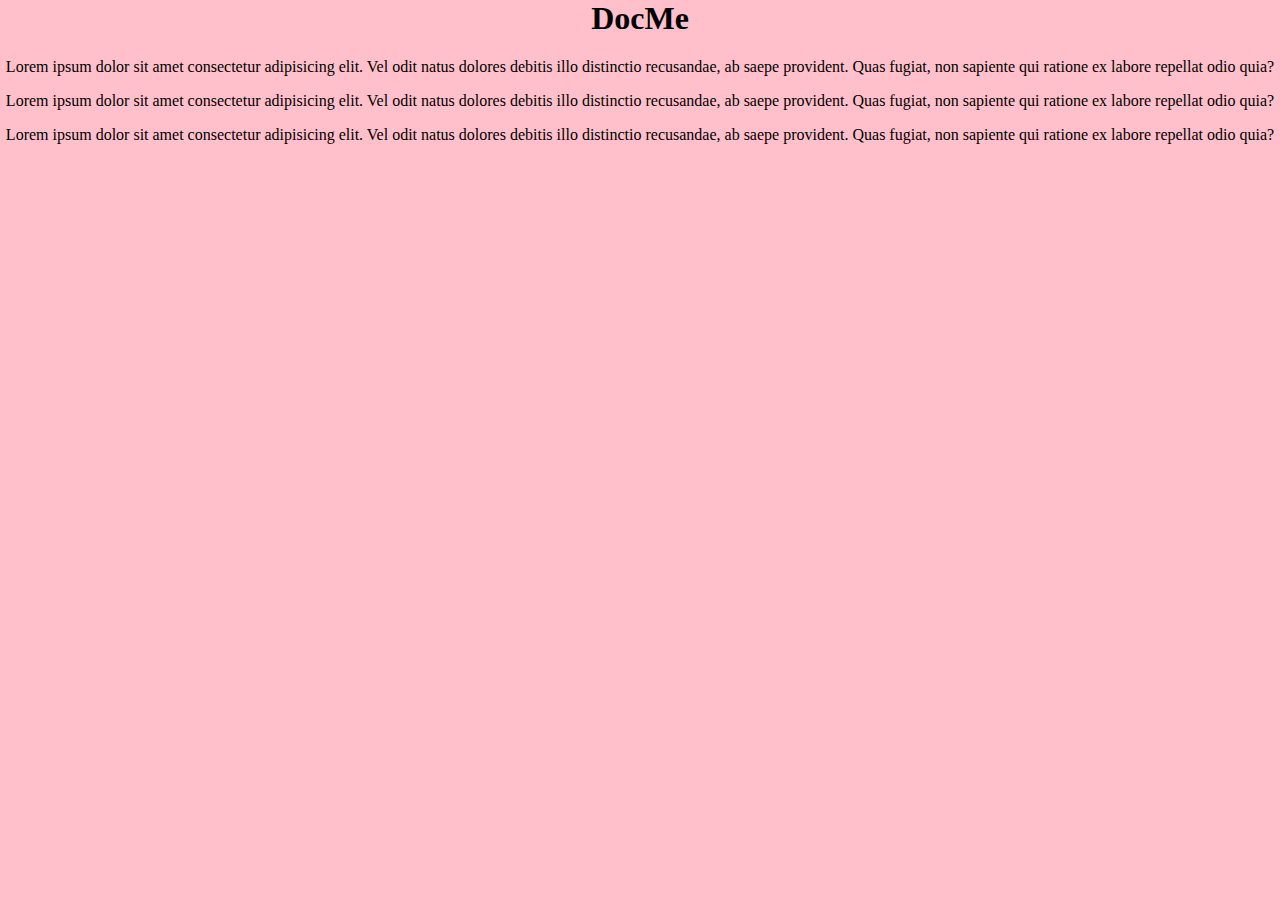
==== index.html @ 7600d406 "styling" ====
<html lang="en">
<head>
    <meta charset="UTF-8">
    <meta http-equiv="X-UA-Compatible" content="IE=edge">
    <meta name="viewport" content="width=device-width, initial-scale=1.0">
    <title>Document</title>
    <link rel = "stylesheet" href="styles.css">
</head>
<body>
    <h1>DocMe</h1>
    <p>Lorem ipsum dolor sit amet consectetur adipisicing elit. Vel odit natus dolores debitis illo distinctio recusandae, ab saepe provident. Quas fugiat, non sapiente qui ratione ex labore repellat odio quia?</p>
    <p>Lorem ipsum dolor sit amet consectetur adipisicing elit. Vel odit natus dolores debitis illo distinctio recusandae, ab saepe provident. Quas fugiat, non sapiente qui ratione ex labore repellat odio quia?</p>
    <p>Lorem ipsum dolor sit amet consectetur adipisicing elit. Vel odit natus dolores debitis illo distinctio recusandae, ab saepe provident. Quas fugiat, non sapiente qui ratione ex labore repellat odio quia?</p>
</body>
</html>
---- styles.css ----
body{
    margin: 0;
    background: pink;
    text-align: center;
}
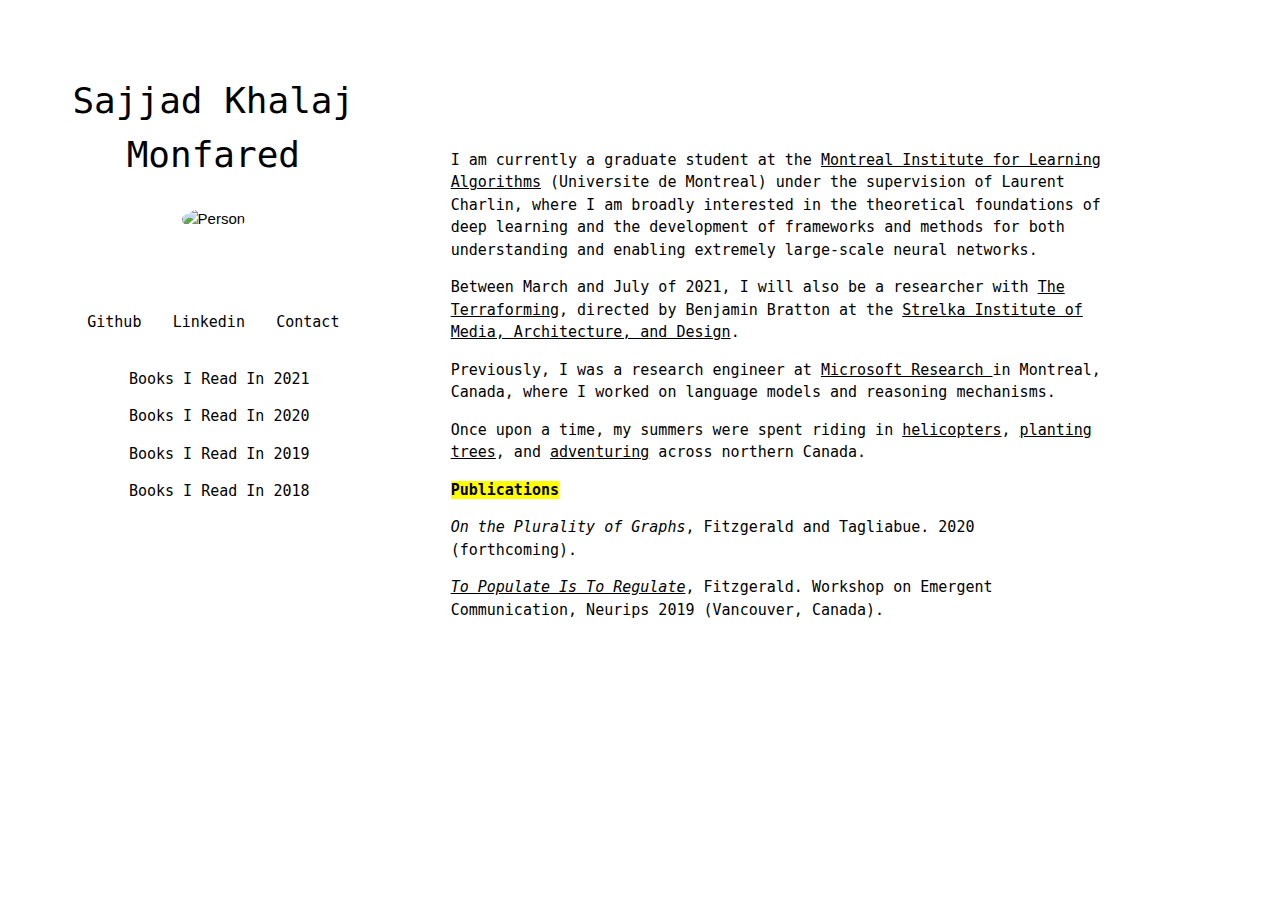
==== commit 2551f5b7: "Update index.html" ====
--- a/index.html
+++ b/index.html
@@ -1,15 +1,59 @@
-<html lang="en">
-<head>
-    <meta charset="UTF-8">
-    <meta http-equiv="X-UA-Compatible" content="IE=edge">
-    <meta name="viewport" content="width=device-width, initial-scale=1.0">
-    <title>Document</title>
-    <link rel = "stylesheet" href="styles.css">
-</head>
-<body>
-    <h1>DocMe</h1>
-    <p>Lorem ipsum dolor sit amet consectetur adipisicing elit. Vel odit natus dolores debitis illo distinctio recusandae, ab saepe provident. Quas fugiat, non sapiente qui ratione ex labore repellat odio quia?</p>
-    <p>Lorem ipsum dolor sit amet consectetur adipisicing elit. Vel odit natus dolores debitis illo distinctio recusandae, ab saepe provident. Quas fugiat, non sapiente qui ratione ex labore repellat odio quia?</p>
-    <p>Lorem ipsum dolor sit amet consectetur adipisicing elit. Vel odit natus dolores debitis illo distinctio recusandae, ab saepe provident. Quas fugiat, non sapiente qui ratione ex labore repellat odio quia?</p>
-</body>
-</html>+<!DOCTYPE html>
+<html>
+<title>Sajjad Monfared</title>
+<link rel="icon" type="image/ico" href="assets/cactus.png" />
+<meta charset="UTF-8">
+<meta name="viewport" content="width=device-width, initial-scale=1">
+<link rel="stylesheet" href="https://www.w3schools.com/w3css/4/w3.css">
+<bodclass="w3-content" style="max-width:1300px">
+
+<!-- First Grid: Logo & About -->
+<div class="w3-row">
+  <div class="w3-third w3-white w3-container w3-center" style="height:700px">
+    <div class="w3-padding-64">
+      <h1 style="font-family: 'Cutive Mono', monospace;">Sajjad Khalaj Monfared</h1>
+
+      <img src="assets/headshot.png" class="w3-margin w3-circle" alt="Person" style="width:35%">
+    </div>
+    <div class="w3-padding-8">
+      <a style="font-family: 'Cutive Mono', monospace; text-decoration: none" href="https://github.com/ninkle">Github</a>
+      <a style="font-family: 'Cutive Mono', monospace; text-decoration: none" href="https://www.linkedin.com/in/nicole-fitzgerald/"> &nbsp;&nbsp; Linkedin</a>
+      <a style="font-family: 'Cutive Mono', monospace; text-decoration: none" href="mailto:nifitzge@gmail.com"> &nbsp;&nbsp; Contact</a>
+    </div>
+    <!-- <div class="w3-center" style="padding-top: 5%; padding-right: 5%; padding-left: 8%">
+	    <p style="font-family: 'Cutive Mono', monospace;"> Bonus material: some of my favourite <a href="https://open.spotify.com/album/14IOe7ahxQPTwUYUQX3IFi?si=4qsEONR-SmavnW243DpVNw">music</a>, <a href="https://www.goodreads.com/book/show/4982.The_Sirens_of_Titan">books</a> (also <a href="https://www.goodreads.com/book/show/6759.Infinite_Jest">here</a>, <a href="https://www.goodreads.com/book/show/4406.East_of_Eden">here</a>, and <a href="https://www.goodreads.com/book/show/59780.Cosmicomics">here</a>), and <a href="https://www.brainpickings.org/">blogs</a> (<a href="https://fermatslibrary.com/journal_club">last one</a>). </p>
+    </div> -->
+        <div class="w3-padding-8" style="padding-top: 5%; padding-right: 5%; padding-left: 8%">
+      <p> <a style="font-family: 'Cutive Mono', monospace; text-decoration: none" href="books2021.html">Books I Read In 2021</a> </p>
+      <p> <a style="font-family: 'Cutive Mono', monospace; text-decoration: none" href="books2020.html">Books I Read In 2020</a> </p>
+      <p> <a style="font-family: 'Cutive Mono', monospace; text-decoration: none" href="books2019.html">Books I Read In 2019</a> </p>
+      <p> <a style="font-family: 'Cutive Mono', monospace; text-decoration: none" href="books2018.html">Books I Read In 2018</a> </p>
+    </div>
+  </div>
+  <div class="w3-twothird w3-white w3-container" style="height:700px">
+    <div class="w3-padding-64 w3-center">
+      <div class="w3-left-align w3-padding-small">
+        <p style="font-family: 'Cutive Mono', monospace; margin-top: 10%; margin-right: 150px"> I am currently a graduate student at the <a href="https://mila.quebec/">Montreal Institute for Learning Algorithms</a> (Universite de Montreal) under the supervision of Laurent Charlin, where I am broadly interested in
+        the theoretical foundations of deep learning and the development of frameworks and methods for both understanding and enabling extremely large-scale neural networks.</p>
+
+        <p style="font-family: 'Cutive Mono', monospace; margin-right: 150px">Between March and July of 2021, I will also be a researcher with <a href="https://theterraforming.strelka.com/">The Terraforming</a>, directed by Benjamin Bratton at the <a href="https://strelka.com/en">Strelka Institute of Media, Architecture, and Design</a>. </p>
+          
+        <p style="font-family: 'Cutive Mono', monospace; margin-right: 150px">
+        Previously, I was a research engineer at <a href="https://www.microsoft.com/en-us/research/lab/microsoft-research-montreal/">
+          Microsoft Research </a> in Montreal, Canada, where I worked on language models and reasoning mechanisms.
+           <span style="background-color: #FFFF00"> </p>
+
+        <p style="font-family: 'Cutive Mono', monospace; margin-right: 150px">Once upon a time, my summers were spent riding in <a href="helicopter.html">helicopters</a>, <a href="treeplanting.html">planting trees</a>, and <a href="adventuring.html">adventuring</a> across northern Canada.
+        </p>
+        <p style="font-family: 'Cutive Mono', monospace; margin-right: 150px"<p style="font-family: 'Cutive Mono', monospace; margin-right: 150px"><span style="background-color: #FFFF00"><b>Publications</b></span></p> </p>
+        <p style="font-family: 'Cutive Mono', monospace; margin-right: 150px"><i>On the Plurality of Graphs</i>, Fitzgerald and Tagliabue. 2020 (forthcoming).</p>
+        <p style="font-family: 'Cutive Mono', monospace; margin-right: 150px"><a href="https://arxiv.org/pdf/1911.04362.pdf"><i>To Populate Is To Regulate</i></a>, 
+          Fitzgerald. Workshop on Emergent Communication, Neurips 2019 (Vancouver, Canada).</p>
+      </div>
+    </div>
+  </div>
+</div>
+<!--   <div class="w3-container">
+    <img src="assets/cactus.png" style="height:5%; width:5%;  display: block; margin-left: auto; margin-right: auto">
+  </div> -->
+</div>
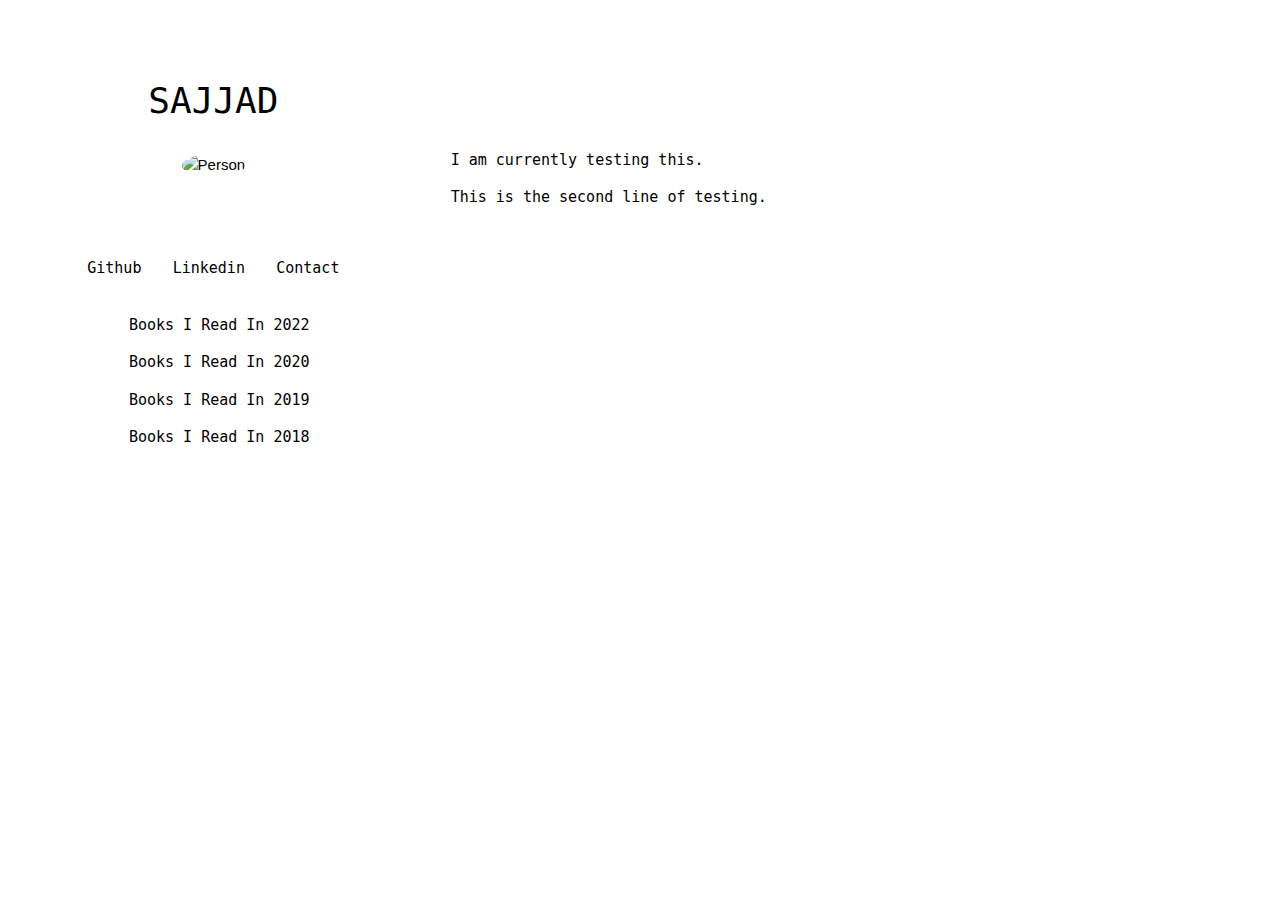
==== commit 011b944f: "Update index.html" ====
--- a/index.html
+++ b/index.html
@@ -1,6 +1,6 @@
 <!DOCTYPE html>
 <html>
-<title>Sajjad Monfared</title>
+<title>SAJJAD</title>
 <link rel="icon" type="image/ico" href="assets/cactus.png" />
 <meta charset="UTF-8">
 <meta name="viewport" content="width=device-width, initial-scale=1">
@@ -11,44 +11,33 @@
 <div class="w3-row">
   <div class="w3-third w3-white w3-container w3-center" style="height:700px">
     <div class="w3-padding-64">
-      <h1 style="font-family: 'Cutive Mono', monospace;">Sajjad Khalaj Monfared</h1>
+      <h1 style="font-family: 'Cutive Mono', monospace;">SAJJAD</h1>
 
-      <img src="assets/headshot.png" class="w3-margin w3-circle" alt="Person" style="width:35%">
+      <img src="assets/computer_meme2.jpeg" class="w3-margin w3-circle" alt="Person" style="width:35%">
     </div>
     <div class="w3-padding-8">
-      <a style="font-family: 'Cutive Mono', monospace; text-decoration: none" href="https://github.com/ninkle">Github</a>
-      <a style="font-family: 'Cutive Mono', monospace; text-decoration: none" href="https://www.linkedin.com/in/nicole-fitzgerald/"> &nbsp;&nbsp; Linkedin</a>
-      <a style="font-family: 'Cutive Mono', monospace; text-decoration: none" href="mailto:nifitzge@gmail.com"> &nbsp;&nbsp; Contact</a>
+      <a style="font-family: 'Cutive Mono', monospace; text-decoration: none" href="https://github.com/S4JJ4D">Github</a>
+      <a style="font-family: 'Cutive Mono', monospace; text-decoration: none" href=""> &nbsp;&nbsp; Linkedin</a>
+      <a style="font-family: 'Cutive Mono', monospace; text-decoration: none" href="mailto:sajjad.monfared@gmail.com"> &nbsp;&nbsp; Contact</a>
     </div>
     <!-- <div class="w3-center" style="padding-top: 5%; padding-right: 5%; padding-left: 8%">
 	    <p style="font-family: 'Cutive Mono', monospace;"> Bonus material: some of my favourite <a href="https://open.spotify.com/album/14IOe7ahxQPTwUYUQX3IFi?si=4qsEONR-SmavnW243DpVNw">music</a>, <a href="https://www.goodreads.com/book/show/4982.The_Sirens_of_Titan">books</a> (also <a href="https://www.goodreads.com/book/show/6759.Infinite_Jest">here</a>, <a href="https://www.goodreads.com/book/show/4406.East_of_Eden">here</a>, and <a href="https://www.goodreads.com/book/show/59780.Cosmicomics">here</a>), and <a href="https://www.brainpickings.org/">blogs</a> (<a href="https://fermatslibrary.com/journal_club">last one</a>). </p>
     </div> -->
         <div class="w3-padding-8" style="padding-top: 5%; padding-right: 5%; padding-left: 8%">
-      <p> <a style="font-family: 'Cutive Mono', monospace; text-decoration: none" href="books2021.html">Books I Read In 2021</a> </p>
-      <p> <a style="font-family: 'Cutive Mono', monospace; text-decoration: none" href="books2020.html">Books I Read In 2020</a> </p>
-      <p> <a style="font-family: 'Cutive Mono', monospace; text-decoration: none" href="books2019.html">Books I Read In 2019</a> </p>
-      <p> <a style="font-family: 'Cutive Mono', monospace; text-decoration: none" href="books2018.html">Books I Read In 2018</a> </p>
+      <p> <a style="font-family: 'Cutive Mono', monospace; text-decoration: none" href="books2022.html">Books I Read In 2022</a> </p>
+      <p> <a style="font-family: 'Cutive Mono', monospace; text-decoration: none" href="">Books I Read In 2020</a> </p>
+      <p> <a style="font-family: 'Cutive Mono', monospace; text-decoration: none" href="">Books I Read In 2019</a> </p>
+      <p> <a style="font-family: 'Cutive Mono', monospace; text-decoration: none" href="">Books I Read In 2018</a> </p>
     </div>
   </div>
   <div class="w3-twothird w3-white w3-container" style="height:700px">
     <div class="w3-padding-64 w3-center">
       <div class="w3-left-align w3-padding-small">
-        <p style="font-family: 'Cutive Mono', monospace; margin-top: 10%; margin-right: 150px"> I am currently a graduate student at the <a href="https://mila.quebec/">Montreal Institute for Learning Algorithms</a> (Universite de Montreal) under the supervision of Laurent Charlin, where I am broadly interested in
-        the theoretical foundations of deep learning and the development of frameworks and methods for both understanding and enabling extremely large-scale neural networks.</p>
-
-        <p style="font-family: 'Cutive Mono', monospace; margin-right: 150px">Between March and July of 2021, I will also be a researcher with <a href="https://theterraforming.strelka.com/">The Terraforming</a>, directed by Benjamin Bratton at the <a href="https://strelka.com/en">Strelka Institute of Media, Architecture, and Design</a>. </p>
-          
-        <p style="font-family: 'Cutive Mono', monospace; margin-right: 150px">
-        Previously, I was a research engineer at <a href="https://www.microsoft.com/en-us/research/lab/microsoft-research-montreal/">
-          Microsoft Research </a> in Montreal, Canada, where I worked on language models and reasoning mechanisms.
-           <span style="background-color: #FFFF00"> </p>
-
-        <p style="font-family: 'Cutive Mono', monospace; margin-right: 150px">Once upon a time, my summers were spent riding in <a href="helicopter.html">helicopters</a>, <a href="treeplanting.html">planting trees</a>, and <a href="adventuring.html">adventuring</a> across northern Canada.
-        </p>
-        <p style="font-family: 'Cutive Mono', monospace; margin-right: 150px"<p style="font-family: 'Cutive Mono', monospace; margin-right: 150px"><span style="background-color: #FFFF00"><b>Publications</b></span></p> </p>
-        <p style="font-family: 'Cutive Mono', monospace; margin-right: 150px"><i>On the Plurality of Graphs</i>, Fitzgerald and Tagliabue. 2020 (forthcoming).</p>
-        <p style="font-family: 'Cutive Mono', monospace; margin-right: 150px"><a href="https://arxiv.org/pdf/1911.04362.pdf"><i>To Populate Is To Regulate</i></a>, 
-          Fitzgerald. Workshop on Emergent Communication, Neurips 2019 (Vancouver, Canada).</p>
+	      
+        <p style="font-family: 'Cutive Mono', monospace; margin-top: 10%; margin-right: 150px">I am currently testing this.</p>
+	      
+        <p style="font-family: 'Cutive Mono', monospace; margin-right: 150px">This is the second line of testing.</p>
+	      
       </div>
     </div>
   </div>
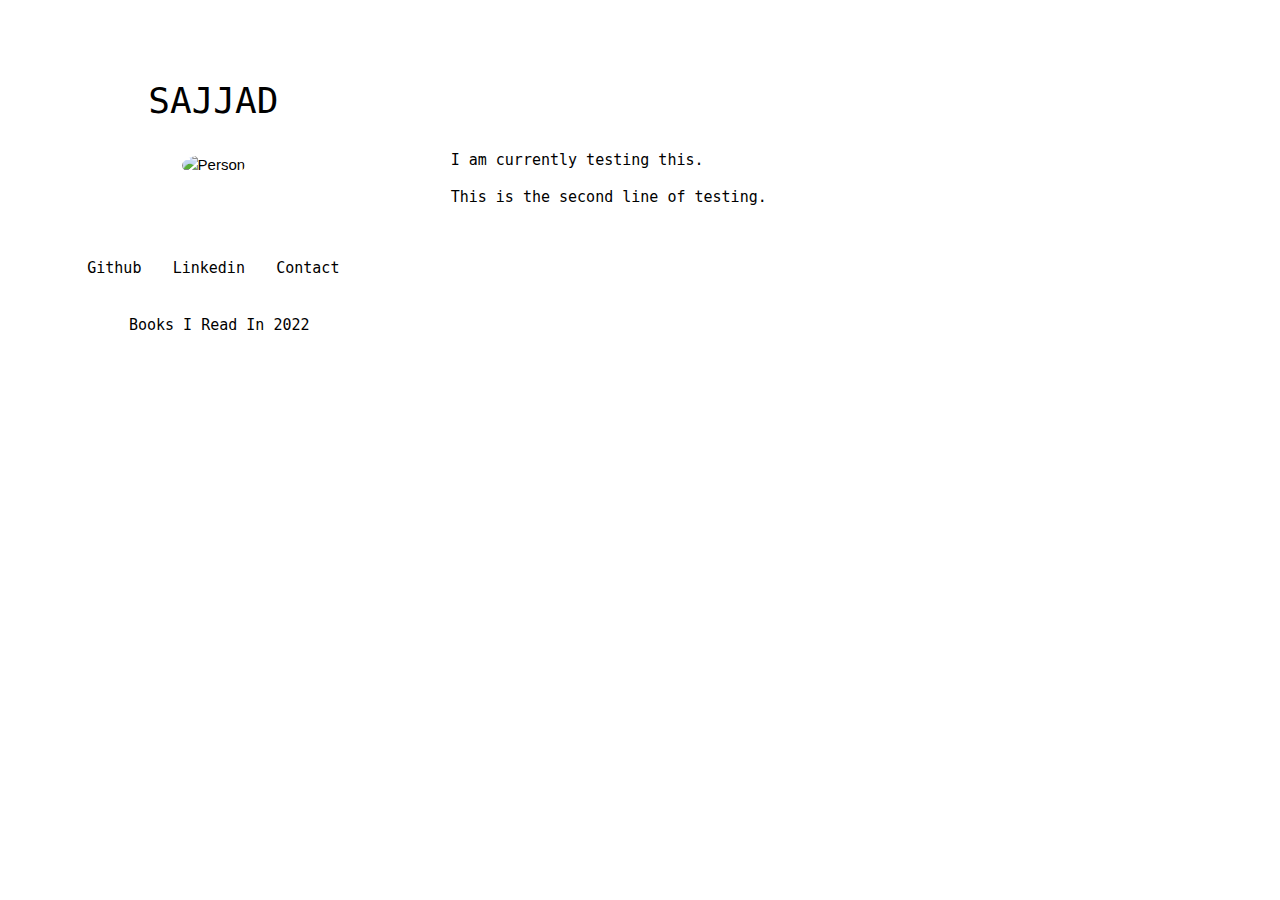
==== commit b3a1f4bc: "Update index.html" ====
--- a/index.html
+++ b/index.html
@@ -13,7 +13,7 @@
     <div class="w3-padding-64">
       <h1 style="font-family: 'Cutive Mono', monospace;">SAJJAD</h1>
 
-      <img src="assets/computer_meme2.jpeg" class="w3-margin w3-circle" alt="Person" style="width:35%">
+      <img src="assets/headshot3.png" class="w3-margin w3-circle" alt="Person" style="width:35%">
     </div>
     <div class="w3-padding-8">
       <a style="font-family: 'Cutive Mono', monospace; text-decoration: none" href="https://github.com/S4JJ4D">Github</a>
@@ -25,9 +25,6 @@
     </div> -->
         <div class="w3-padding-8" style="padding-top: 5%; padding-right: 5%; padding-left: 8%">
       <p> <a style="font-family: 'Cutive Mono', monospace; text-decoration: none" href="books2022.html">Books I Read In 2022</a> </p>
-      <p> <a style="font-family: 'Cutive Mono', monospace; text-decoration: none" href="">Books I Read In 2020</a> </p>
-      <p> <a style="font-family: 'Cutive Mono', monospace; text-decoration: none" href="">Books I Read In 2019</a> </p>
-      <p> <a style="font-family: 'Cutive Mono', monospace; text-decoration: none" href="">Books I Read In 2018</a> </p>
     </div>
   </div>
   <div class="w3-twothird w3-white w3-container" style="height:700px">
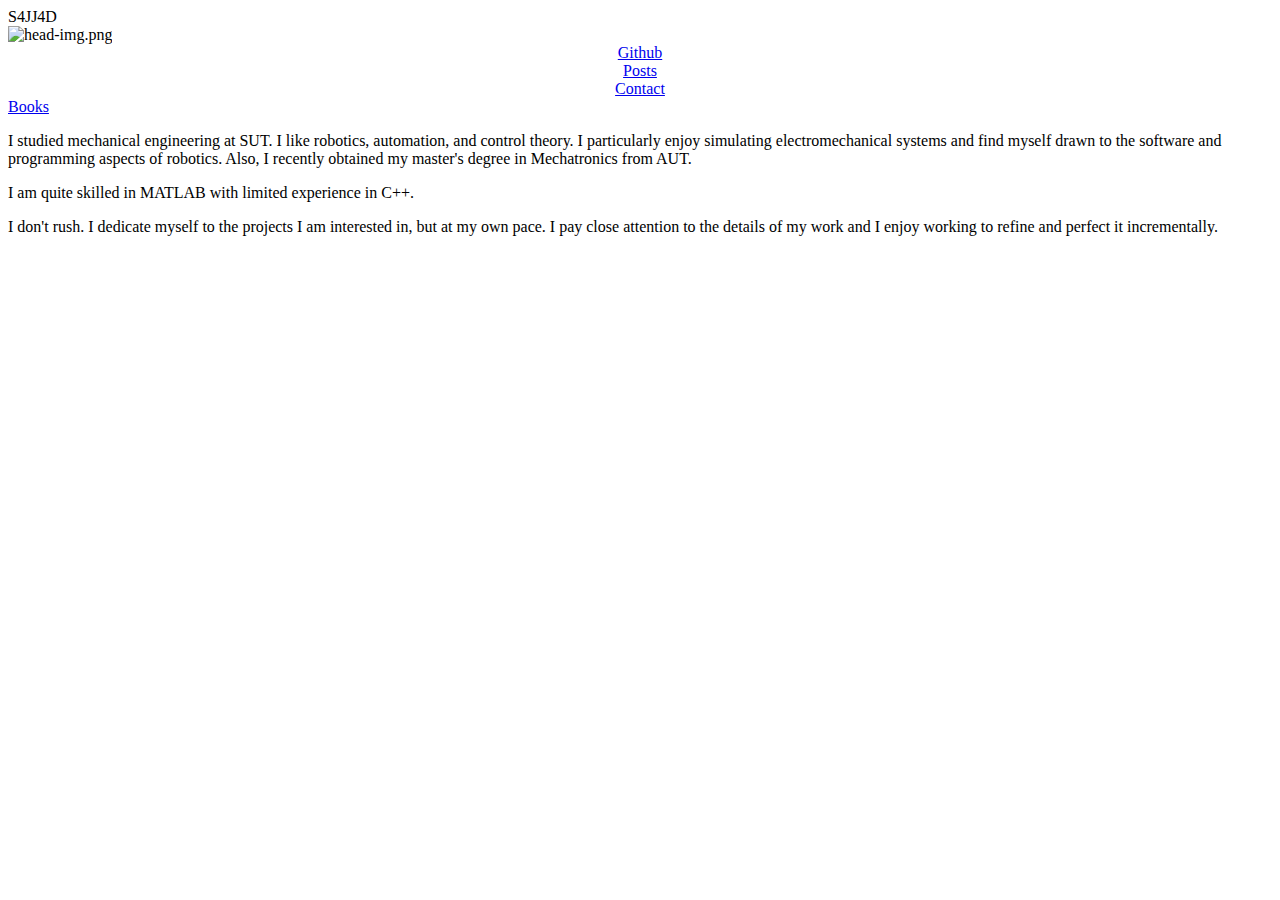
==== commit 157a8961: "Update index.html" ====
--- a/index.html
+++ b/index.html
@@ -1,45 +1,78 @@
 <!DOCTYPE html>
-<html>
-<title>SAJJAD</title>
-<link rel="icon" type="image/ico" href="assets/cactus.png" />
-<meta charset="UTF-8">
-<meta name="viewport" content="width=device-width, initial-scale=1">
-<link rel="stylesheet" href="https://www.w3schools.com/w3css/4/w3.css">
-<bodclass="w3-content" style="max-width:1300px">
+<html lang="en">
 
-<!-- First Grid: Logo & About -->
-<div class="w3-row">
-  <div class="w3-third w3-white w3-container w3-center" style="height:700px">
-    <div class="w3-padding-64">
-      <h1 style="font-family: 'Cutive Mono', monospace;">SAJJAD</h1>
+<head>
+    <meta charset="UTF-8">
+    <meta name="viewport" content="width=device-width, initial-scale=1.0">
+    <title>Home</title>
 
-      <img src="assets/headshot3.png" class="w3-margin w3-circle" alt="Person" style="width:35%">
+    <link rel="preconnect" href="https://fonts.googleapis.com">
+    <link rel="preconnect" href="https://fonts.gstatic.com" crossorigin>
+
+    <link href="https://fonts.googleapis.com/css2?family=Source+Code+Pro:ital,wght@0,200..900;1,200..900&display=swap"
+        rel="stylesheet">
+    <link href="https://fonts.googleapis.com/css2?family=Cutive+Mono&display=swap" rel="stylesheet">
+
+    <link rel="stylesheet" href="./index.css" />
+</head>
+
+<body>
+
+    <div class="mother">
+
+        <div class="lhs-container">
+
+            <div class="name">
+                S4JJ4D
+            </div>
+
+            <img class="profile-img" src="./assets/profiles/me-behind-pc.png" alt="head-img.png">
+
+
+            <div class="contact-info">
+                <div style="display: flex; justify-content: center; align-items: center;">
+                    <a class="vanilla-link t" href="https://github.com/S4JJ4D">Github</a>
+                </div>
+                <div style="display: flex; justify-content: center; align-items: center;">
+                    <a class="vanilla-link" href="./Posts.html">Posts</a>
+                </div>
+                <div style="display: flex; justify-content: center; align-items: center;">
+                    <a class="vanilla-link" href="mailto:sajjad.monfared@gmail.com">Contact</a>
+                </div>
+            </div>
+
+            <div class="books">
+                <a class="vanilla-link" href="./Books2024.html">Books</a>
+                <!-- <a class="vanilla-link" href="./Regrets.html">Regrets</a> -->
+            </div>
+
+        </div>
+
+        <div class="rhs-container">
+            <!-- spacer -->
+            <!-- <div style="height: 200px; width: 100px;"></div> -->
+            <div class="about-me">
+                <p>I studied mechanical engineering at SUT. I like robotics, automation,
+                    and control theory.
+
+                    I particularly enjoy simulating electromechanical systems and find myself drawn to the software and
+                    programming aspects of robotics. Also, I recently obtained my master's degree in Mechatronics from
+                    AUT.
+                </p>
+                <p>
+                    I am quite skilled in MATLAB with limited experience in C++.
+                </p>
+                <p>
+                    I don't rush.
+                    I dedicate myself to the projects I am interested in, but at my own pace.
+                    I pay close attention to the details of my work and I enjoy working to refine and perfect it
+                    incrementally.
+                </p>
+            </div>
+        </div>
     </div>
-    <div class="w3-padding-8">
-      <a style="font-family: 'Cutive Mono', monospace; text-decoration: none" href="https://github.com/S4JJ4D">Github</a>
-      <a style="font-family: 'Cutive Mono', monospace; text-decoration: none" href=""> &nbsp;&nbsp; Linkedin</a>
-      <a style="font-family: 'Cutive Mono', monospace; text-decoration: none" href="mailto:sajjad.monfared@gmail.com"> &nbsp;&nbsp; Contact</a>
-    </div>
-    <!-- <div class="w3-center" style="padding-top: 5%; padding-right: 5%; padding-left: 8%">
-	    <p style="font-family: 'Cutive Mono', monospace;"> Bonus material: some of my favourite <a href="https://open.spotify.com/album/14IOe7ahxQPTwUYUQX3IFi?si=4qsEONR-SmavnW243DpVNw">music</a>, <a href="https://www.goodreads.com/book/show/4982.The_Sirens_of_Titan">books</a> (also <a href="https://www.goodreads.com/book/show/6759.Infinite_Jest">here</a>, <a href="https://www.goodreads.com/book/show/4406.East_of_Eden">here</a>, and <a href="https://www.goodreads.com/book/show/59780.Cosmicomics">here</a>), and <a href="https://www.brainpickings.org/">blogs</a> (<a href="https://fermatslibrary.com/journal_club">last one</a>). </p>
-    </div> -->
-        <div class="w3-padding-8" style="padding-top: 5%; padding-right: 5%; padding-left: 8%">
-      <p> <a style="font-family: 'Cutive Mono', monospace; text-decoration: none" href="books2022.html">Books I Read In 2022</a> </p>
-    </div>
-  </div>
-  <div class="w3-twothird w3-white w3-container" style="height:700px">
-    <div class="w3-padding-64 w3-center">
-      <div class="w3-left-align w3-padding-small">
-	      
-        <p style="font-family: 'Cutive Mono', monospace; margin-top: 10%; margin-right: 150px">I am currently testing this.</p>
-	      
-        <p style="font-family: 'Cutive Mono', monospace; margin-right: 150px">This is the second line of testing.</p>
-	      
-      </div>
-    </div>
-  </div>
-</div>
-<!--   <div class="w3-container">
-    <img src="assets/cactus.png" style="height:5%; width:5%;  display: block; margin-left: auto; margin-right: auto">
-  </div> -->
-</div>
+
+
+</body>
+
+</html>
